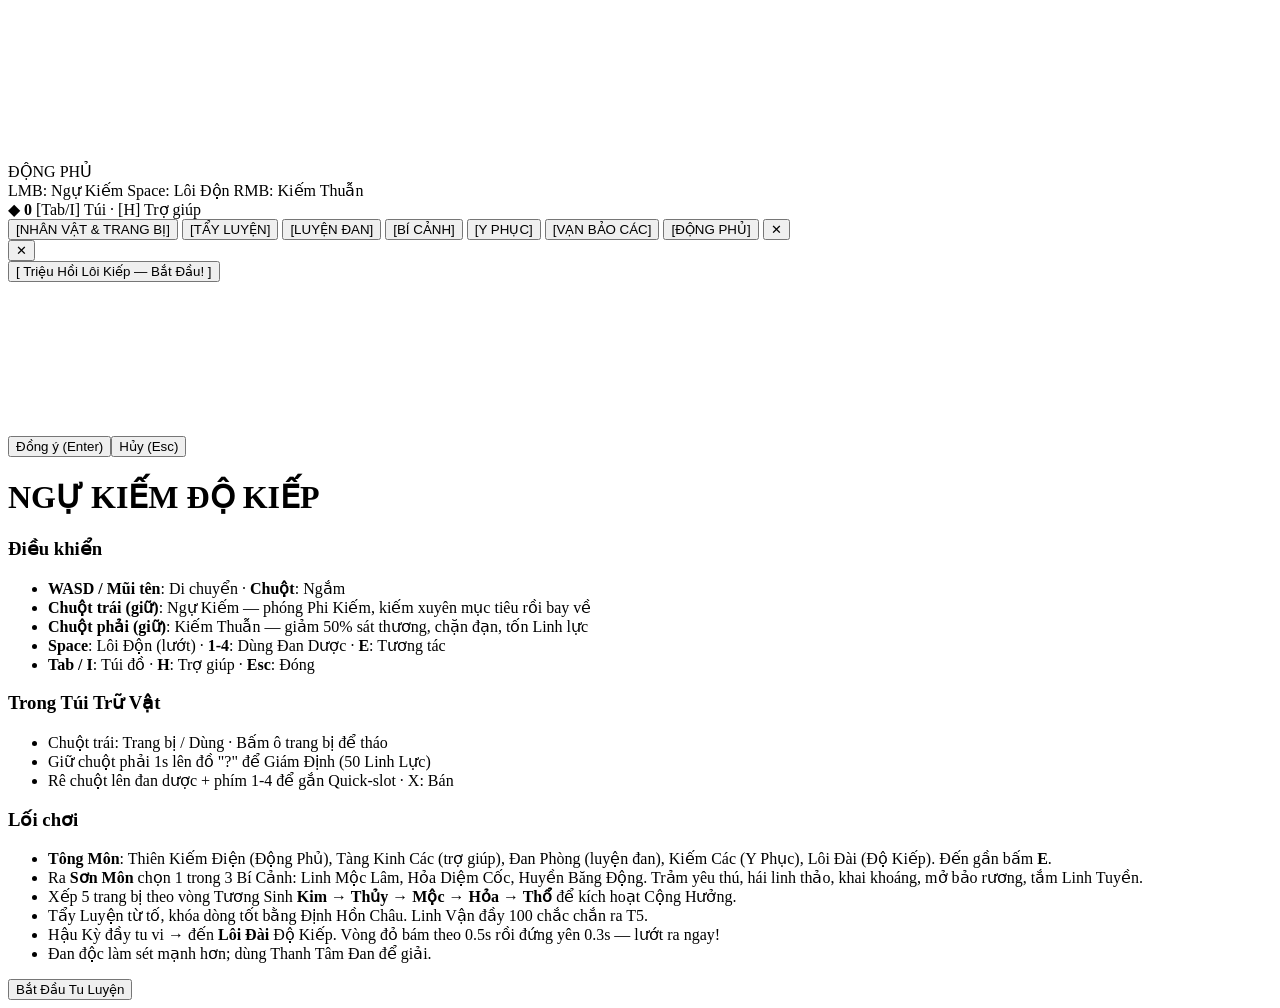
==== src/tutien/index.html @ 277978dc "Create index.html" ====
<!DOCTYPE html>
<html lang="vi">
<head>
  <meta charset="UTF-8">
  <meta name="viewport" content="width=device-width, initial-scale=1.0">
  <title>Ngự Kiếm Độ Kiếp — Tu Tiên 2D Top-down</title>
  <link rel="stylesheet" href="css/style.css">
</head>
<body>
  <canvas id="game"></canvas>
  <div id="hurt"></div>

  <!-- HUD trên -->
  <div id="hud-top">
    <div id="scene-name">ĐỘNG PHỦ</div>
    <div id="hud-bicanh" class="hidden"><span id="kills"></span></div>
    <div id="hud-trib" class="hidden">
      <div class="row"><span id="trib-wave"></span><span id="trib-timer"></span></div>
      <div id="trib-prog" class="tbar"><i class="fill"></i></div>
      <div class="row dim"><span id="trib-shield"></span><span id="trib-red"></span></div>
    </div>
    <div id="bossbar" class="bar boss hidden"><div class="fill"></div><span class="txt"></span></div>
  </div>
  <div id="toasts"></div>
  <div id="banner"></div>

  <!-- HUD dưới -->
  <div id="hud-bottom">
    <div class="bars">
      <div id="hp" class="bar hp"><div class="fill"></div><span class="txt"></span></div>
      <div id="mp" class="bar mp"><div class="fill"></div><span class="txt"></span></div>
      <div id="dd" class="bar dd"><div class="fill"></div><span class="txt"></span></div>
    </div>
    <div class="skills">
      <span id="sk-sword" class="sk">LMB: Ngự Kiếm</span>
      <span id="sk-dash" class="sk">Space: Lôi Độn</span>
      <span id="sk-shield" class="sk">RMB: Kiếm Thuẫn</span>
      <div id="quick"></div>
      <span class="sk lt">◆ <b id="linhthach">0</b></span>
      <span class="sk dim">[Tab/I] Túi · [H] Trợ giúp</span>
    </div>
    <div id="tv" class="bar tv"><div class="fill"></div><span class="txt"></span></div>
  </div>

  <!-- Menu chính -->
  <div id="menu" class="modal hidden">
    <div class="panel">
      <div class="tabs">
        <button class="tab" data-tab="inventory">[NHÂN VẬT &amp; TRANG BỊ]</button>
        <button class="tab" data-tab="reroll">[TẨY LUYỆN]</button>
        <button class="tab" data-tab="alchemy">[LUYỆN ĐAN]</button>
        <button class="tab" data-tab="bicanh">[BÍ CẢNH]</button>
        <button class="tab" data-tab="skins">[Y PHỤC]</button>
        <button class="tab" data-tab="shop">[VẠN BẢO CÁC]</button>
        <button class="tab" data-tab="dongphu">[ĐỘNG PHỦ]</button>
        <button id="menu-close" class="x">✕</button>
      </div>
      <div id="menu-body"></div>
    </div>
  </div>

  <!-- Chuẩn bị Độ Kiếp -->
  <div id="prep" class="modal hidden">
    <div class="panel prep">
      <div class="tabs"><span id="prep-title" class="title"></span><button id="prep-close" class="x">✕</button></div>
      <div id="prep-body"></div>
      <button id="prep-start" class="bigbtn trib">[ Triệu Hồi Lôi Kiếp — Bắt Đầu! ]</button>
    </div>
  </div>

  <!-- Hộp thoại NPC -->
  <div id="dialog" class="hidden">
    <canvas id="dlg-portrait" width="140" height="150"></canvas>
    <div class="dlg-main">
      <div class="dlg-name"><span id="dlg-title"></span> <b id="dlg-name"></b></div>
      <div id="dlg-text"></div>
      <div id="dlg-btns"></div>
    </div>
  </div>

  <!-- Xác nhận -->
  <div id="confirm" class="modal hidden">
    <div class="panel small">
      <div id="confirm-msg"></div>
      <div class="cbtns"><button id="confirm-yes" class="bigbtn">Đồng ý (Enter)</button><button id="confirm-no" class="bigbtn">Hủy (Esc)</button></div>
    </div>
  </div>

  <!-- Trợ giúp -->
  <div id="help" class="modal">
    <div class="panel small help">
      <h1>NGỰ KIẾM ĐỘ KIẾP</h1>
      <div id="help-body">
        <h3>Điều khiển</h3>
        <ul>
          <li><b>WASD / Mũi tên</b>: Di chuyển · <b>Chuột</b>: Ngắm</li>
          <li><b>Chuột trái (giữ)</b>: Ngự Kiếm — phóng Phi Kiếm, kiếm xuyên mục tiêu rồi bay về</li>
          <li><b>Chuột phải (giữ)</b>: Kiếm Thuẫn — giảm 50% sát thương, chặn đạn, tốn Linh lực</li>
          <li><b>Space</b>: Lôi Độn (lướt) · <b>1-4</b>: Dùng Đan Dược · <b>E</b>: Tương tác</li>
          <li><b>Tab / I</b>: Túi đồ · <b>H</b>: Trợ giúp · <b>Esc</b>: Đóng</li>
        </ul>
        <h3>Trong Túi Trữ Vật</h3>
        <ul>
          <li>Chuột trái: Trang bị / Dùng · Bấm ô trang bị để tháo</li>
          <li>Giữ chuột phải 1s lên đồ "?" để Giám Định (50 Linh Lực)</li>
          <li>Rê chuột lên đan dược + phím 1-4 để gắn Quick-slot · X: Bán</li>
        </ul>
        <h3>Lối chơi</h3>
        <ul>
          <li><b>Tông Môn</b>: Thiên Kiếm Điện (Động Phủ), Tàng Kinh Các (trợ giúp), Đan Phòng (luyện đan), Kiếm Các (Y Phục), Lôi Đài (Độ Kiếp). Đến gần bấm <b>E</b>.</li>
          <li>Ra <b>Sơn Môn</b> chọn 1 trong 3 Bí Cảnh: Linh Mộc Lâm, Hỏa Diệm Cốc, Huyền Băng Động. Trảm yêu thú, hái linh thảo, khai khoáng, mở bảo rương, tắm Linh Tuyền.</li>
          <li>Xếp 5 trang bị theo vòng Tương Sinh <b>Kim → Thủy → Mộc → Hỏa → Thổ</b> để kích hoạt Cộng Hưởng.</li>
          <li>Tẩy Luyện từ tố, khóa dòng tốt bằng Định Hồn Châu. Linh Vận đầy 100 chắc chắn ra T5.</li>
          <li>Hậu Kỳ đầy tu vi → đến <b>Lôi Đài</b> Độ Kiếp. Vòng đỏ bám theo 0.5s rồi đứng yên 0.3s — lướt ra ngay!</li>
          <li>Đan độc làm sét mạnh hơn; dùng Thanh Tâm Đan để giải.</li>
        </ul>
      </div>
      <button id="help-close" class="bigbtn">Bắt Đầu Tu Luyện</button>
    </div>
  </div>

  <script src="js/util.js"></script>
  <script src="js/data.js"></script>
  <script src="js/items.js"></script>
  <script src="js/state.js"></script>
  <script src="js/art.js"></script>
  <script src="js/character.js"></script>
  <script src="js/environment.js"></script>
  <script src="js/monsters.js"></script>
  <script src="js/game.js"></script>
  <script src="js/ui.js"></script>
  <script>
    (function () {
      const game = new TT.Game(document.getElementById('game'));
      TT.UI.init(game);
      window.addEventListener('beforeunload', () => TT.Save.save(game.state));
    })();
  </script>
</body>
</html>
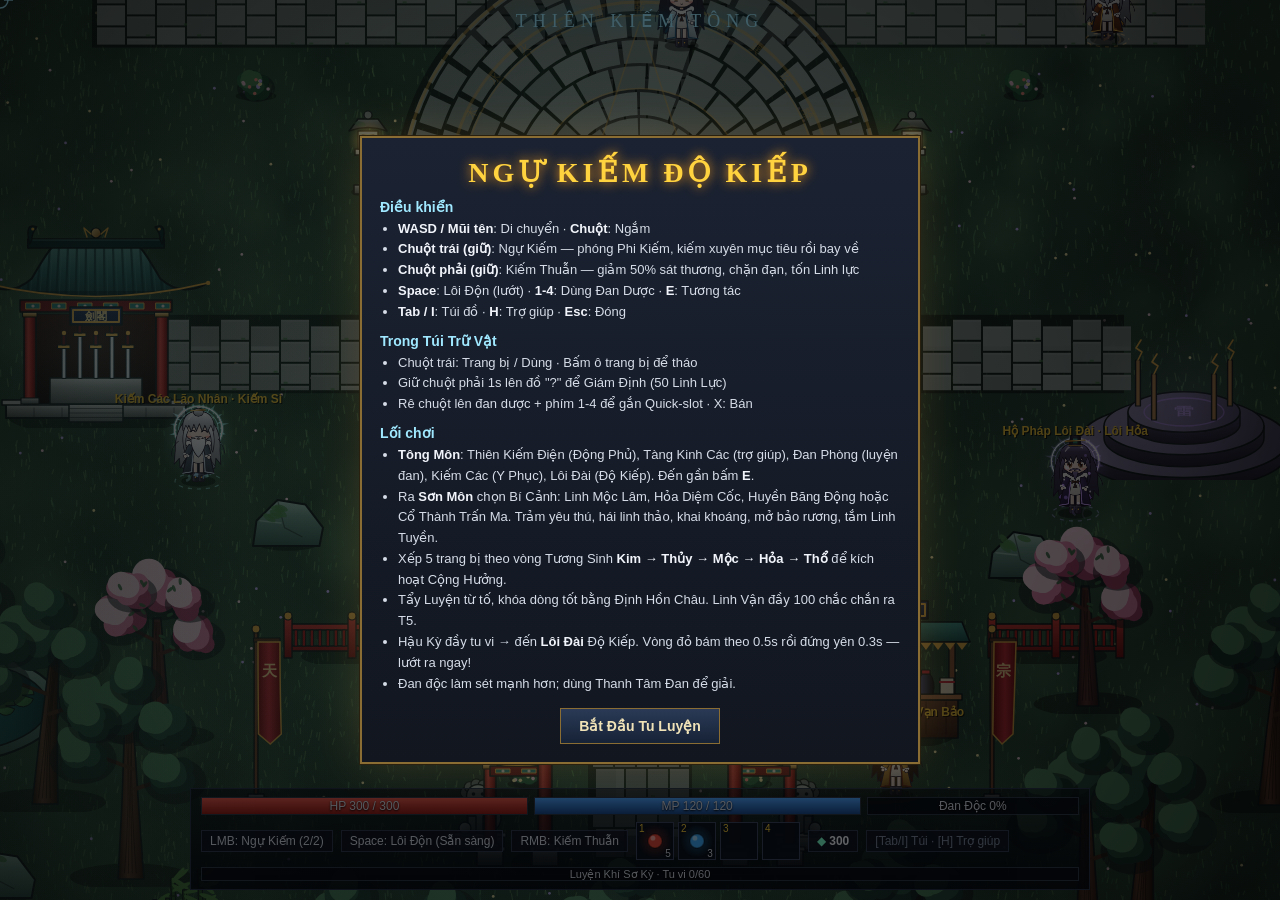
==== commit ecd923df: "a" ====
--- a/src/tutien/index.html
+++ b/src/tutien/index.html
@@ -108,7 +108,7 @@
         <h3>Lối chơi</h3>
         <ul>
           <li><b>Tông Môn</b>: Thiên Kiếm Điện (Động Phủ), Tàng Kinh Các (trợ giúp), Đan Phòng (luyện đan), Kiếm Các (Y Phục), Lôi Đài (Độ Kiếp). Đến gần bấm <b>E</b>.</li>
-          <li>Ra <b>Sơn Môn</b> chọn 1 trong 3 Bí Cảnh: Linh Mộc Lâm, Hỏa Diệm Cốc, Huyền Băng Động. Trảm yêu thú, hái linh thảo, khai khoáng, mở bảo rương, tắm Linh Tuyền.</li>
+          <li>Ra <b>Sơn Môn</b> chọn Bí Cảnh: Linh Mộc Lâm, Hỏa Diệm Cốc, Huyền Băng Động hoặc Cổ Thành Trấn Ma. Trảm yêu thú, hái linh thảo, khai khoáng, mở bảo rương, tắm Linh Tuyền.</li>
           <li>Xếp 5 trang bị theo vòng Tương Sinh <b>Kim → Thủy → Mộc → Hỏa → Thổ</b> để kích hoạt Cộng Hưởng.</li>
           <li>Tẩy Luyện từ tố, khóa dòng tốt bằng Định Hồn Châu. Linh Vận đầy 100 chắc chắn ra T5.</li>
           <li>Hậu Kỳ đầy tu vi → đến <b>Lôi Đài</b> Độ Kiếp. Vòng đỏ bám theo 0.5s rồi đứng yên 0.3s — lướt ra ngay!</li>
--- a/src/tutien/css/style.css
+++ b/src/tutien/css/style.css
@@ -0,0 +1,213 @@
+* { box-sizing: border-box; margin: 0; padding: 0; }
+html, body { width: 100%; height: 100%; overflow: hidden; background: #000; color: #d6dde8;
+  font-family: "Segoe UI", "Noto Sans", Tahoma, sans-serif; font-size: 14px; user-select: none; }
+canvas#game { display: block; cursor: none; }
+.hidden { display: none !important; }
+.dim { color: #7d8aa0; }
+.bad { color: #ff6b5e !important; }
+.good { color: #5be38a; }
+.gold { color: #ffd23f; }
+.lt { color: #7affd0; }
+b { color: #f1f4fa; }
+
+/* ---------- Thanh chỉ số ---------- */
+.bar { position: relative; height: 18px; background: rgba(8, 12, 20, 0.85); border: 1px solid #2c3648; overflow: hidden; }
+.bar .fill { position: absolute; inset: 0 auto 0 0; width: 0; transition: width 0.12s; }
+.bar .txt { position: relative; z-index: 1; display: block; text-align: center; font-size: 12px; line-height: 16px; text-shadow: 0 1px 2px #000; }
+.bar.hp .fill { background: linear-gradient(#e2574c, #8e1e1a); }
+.bar.mp .fill { background: linear-gradient(#4aa3ff, #1c4b8f); }
+.bar.dd .fill { background: linear-gradient(#a55bdc, #4b1f6e); }
+.bar.tv .fill { background: linear-gradient(#ffe07a, #a7761c); }
+.bar.boss .fill { background: linear-gradient(#ff3b3b, #6e0b0b); }
+
+#hud-top { position: fixed; top: 10px; left: 50%; transform: translateX(-50%); width: min(760px, 92vw); text-align: center; pointer-events: none; }
+#scene-name { font-family: serif; letter-spacing: 6px; color: #9fe8ff; text-shadow: 0 0 12px #1ea0c8; font-size: 18px; }
+#hud-bicanh { margin-top: 4px; color: #e0c27a; }
+#hud-trib { margin-top: 6px; background: rgba(10, 6, 24, 0.75); border: 1px solid #5a3e9a; padding: 6px 10px; }
+#hud-trib .row { display: flex; justify-content: space-between; font-size: 13px; }
+#trib-wave { color: #ff6b5e; font-weight: bold; }
+.tbar { height: 10px; margin: 4px 0; background: #120b24; border: 1px solid #3c2b6e; position: relative; }
+.tbar .fill { position: absolute; inset: 0 auto 0 0; background: linear-gradient(90deg, #6a3cff, #d8c0ff); display: block; }
+#bossbar { margin-top: 8px; height: 20px; border-color: #6e1b1b; }
+
+#hud-bottom { position: fixed; bottom: 10px; left: 50%; transform: translateX(-50%); width: min(900px, 96vw);
+  background: linear-gradient(rgba(6, 10, 18, 0.55), rgba(6, 10, 18, 0.88)); border: 1px solid #263248; padding: 8px 10px; }
+#hud-bottom .bars { display: grid; grid-template-columns: 2fr 2fr 1.3fr; gap: 6px; }
+#hud-bottom .skills { display: flex; align-items: center; gap: 8px; margin: 7px 0; flex-wrap: wrap; font-size: 12px; }
+#hud-bottom .tv { height: 14px; }
+#hud-bottom .tv .txt { font-size: 11px; line-height: 12px; }
+.sk { padding: 3px 8px; border: 1px solid #2f3b52; background: rgba(15, 22, 36, 0.8); white-space: nowrap; }
+.sk.cd { color: #7d8aa0; }
+.sk.on { border-color: #9fe8ff; color: #9fe8ff; box-shadow: 0 0 8px #1ea0c8; }
+#quick { display: flex; gap: 4px; }
+.qslot { position: relative; width: 38px; height: 38px; border: 1px solid #3a4862; background: rgba(12, 18, 30, 0.9); cursor: pointer; }
+.qslot img { width: 34px; height: 34px; margin: 1px; }
+.qslot .key { position: absolute; left: 2px; top: 0; font-size: 10px; color: #ffd23f; z-index: 1; }
+.qslot .cnt { position: absolute; right: 2px; bottom: 0; font-size: 10px; text-shadow: 0 0 2px #000; }
+.qslot.empty img { opacity: 0.3; }
+
+#toasts { position: fixed; top: 110px; right: 16px; display: flex; flex-direction: column; gap: 4px; align-items: flex-end; pointer-events: none; }
+.toast { background: rgba(8, 14, 24, 0.9); border-left: 3px solid #4fe0c8; padding: 5px 10px; font-size: 13px; transition: opacity 0.6s; }
+.toast.fade { opacity: 0; }
+#banner { position: fixed; top: 32%; left: 0; right: 0; text-align: center; font-family: serif; font-size: 34px; color: #ffe27a;
+  text-shadow: 0 0 18px #ff9f1c, 0 0 4px #000; opacity: 0; pointer-events: none; letter-spacing: 2px; }
+#banner.show { animation: banner 3s ease-out; }
+@keyframes banner { 0% { opacity: 0; transform: scale(1.3); } 12% { opacity: 1; transform: scale(1); } 75% { opacity: 1; } 100% { opacity: 0; } }
+#hurt { position: fixed; inset: 0; pointer-events: none; box-shadow: inset 0 0 120px rgba(255, 0, 0, 0.6); opacity: 0; }
+#hurt.on { animation: hurt 0.4s; }
+@keyframes hurt { 0% { opacity: 1; } 100% { opacity: 0; } }
+
+/* ---------- Modal ---------- */
+.modal { position: fixed; inset: 0; background: rgba(0, 0, 0, 0.6); display: flex; align-items: center; justify-content: center; z-index: 10; }
+#prep { z-index: 20; } #confirm { z-index: 40; } #help { z-index: 30; }
+.panel { width: min(1080px, 96vw); max-height: 94vh; overflow: auto; background: linear-gradient(#1b2232, #11161f);
+  border: 2px solid #8a6d32; box-shadow: 0 0 0 1px #2a2010, 0 0 40px rgba(255, 190, 80, 0.15); cursor: default; }
+.panel.small { width: min(560px, 92vw); padding: 18px; text-align: center; }
+.tabs { display: flex; align-items: center; gap: 6px; border-bottom: 2px solid #8a6d32; padding: 6px 8px; background: #0a0f18; }
+.tab { background: none; border: 1px solid transparent; color: #a8b4c8; padding: 6px 12px; font-size: 14px; cursor: pointer; font-weight: bold; }
+.tab.active { color: #ffd23f; border-color: #8a6d32; background: #161d2a; }
+.tabs .title { color: #ffd23f; font-weight: bold; letter-spacing: 1px; flex: 1; text-align: center; }
+.x { margin-left: auto; background: none; border: 1px solid #5a4a2a; color: #ffd23f; width: 30px; height: 28px; cursor: pointer; }
+button { font-family: inherit; }
+.bigbtn { background: linear-gradient(#2a3a56, #162236); color: #f1e3b8; border: 1px solid #8a6d32; padding: 9px 18px; font-size: 14px; cursor: pointer; font-weight: bold; }
+.bigbtn:hover:not(:disabled) { background: linear-gradient(#3a5076, #1e2f4a); box-shadow: 0 0 12px rgba(255, 200, 90, 0.3); }
+.bigbtn:disabled { opacity: 0.4; cursor: not-allowed; }
+.bigbtn.danger { border-color: #8a3232; color: #ffb3a8; }
+.bigbtn.trib { display: block; margin: 12px auto 16px; background: linear-gradient(#4a2a7a, #22123e); border-color: #b48cff; font-size: 16px; }
+.cbtns { display: flex; justify-content: center; gap: 12px; margin-top: 16px; }
+#confirm-msg { line-height: 1.6; }
+.help h1 { font-family: serif; color: #ffd23f; letter-spacing: 4px; margin-bottom: 10px; text-shadow: 0 0 12px #ff9f1c; }
+.help h3, .help-inline h3 { color: #9fe8ff; margin: 10px 0 4px; font-size: 14px; text-align: left; }
+.help ul, .help-inline ul { text-align: left; padding-left: 18px; line-height: 1.6; font-size: 13px; }
+.help .bigbtn { margin-top: 14px; }
+
+/* ---------- Kho đồ ---------- */
+.inv { display: grid; grid-template-columns: 330px 1fr; }
+.inv-left { padding: 12px; border-right: 1px solid #2a3448; }
+.inv-right { padding: 12px; display: flex; flex-direction: column; gap: 8px; }
+.penta { position: relative; width: 300px; height: 300px; margin: 0 auto; }
+.penta svg { position: absolute; inset: 0; }
+.penta line { stroke: #46526a; stroke-width: 2; stroke-dasharray: 5 4; }
+.penta line.on { stroke: #ffd23f; stroke-width: 3; stroke-dasharray: none; filter: drop-shadow(0 0 4px #ffb300); }
+.eslot { position: absolute; width: 68px; height: 68px; border: 2px solid #3a4558; background: rgba(14, 20, 32, 0.95); cursor: pointer; }
+.eslot img { width: 64px; height: 64px; }
+.eslot .ph { display: block; text-align: center; line-height: 64px; color: #3a4558; font-size: 26px; }
+.eslot .elab { position: absolute; top: 70px; left: -20px; width: 108px; text-align: center; font-size: 11px; line-height: 1.25; }
+.eslot.reso { box-shadow: 0 0 14px rgba(255, 210, 63, 0.7); }
+.reso-count { text-align: center; color: #ffd23f; margin-top: 18px; font-weight: bold; }
+.hint { text-align: center; font-size: 11px; margin: 2px 0 8px; }
+.statbox { border: 1px solid #2a3448; padding: 8px; line-height: 1.7; font-size: 13px; background: rgba(5, 8, 14, 0.6); }
+.ddbar { display: inline-block; width: 90px; height: 8px; border: 1px solid #4b1f6e; vertical-align: middle; }
+.ddbar i { display: block; height: 100%; background: #a55bdc; }
+.bag-head { font-size: 13px; display: flex; gap: 8px; align-items: center; }
+.bag-head .lt { margin-left: auto; }
+.filters { font-size: 13px; }
+.flt { background: #121a28; border: 1px solid #2f3b52; color: #a8b4c8; padding: 3px 10px; margin-left: 4px; cursor: pointer; }
+.flt.active { color: #ffd23f; border-color: #8a6d32; }
+.grid { display: grid; grid-template-columns: repeat(auto-fill, 58px); gap: 5px; max-height: 330px; overflow-y: auto; padding: 2px; }
+.cell { position: relative; width: 58px; height: 58px; border: 1px solid #2f3b52; background: rgba(14, 20, 32, 0.95); cursor: pointer; }
+.cell:hover { box-shadow: 0 0 10px rgba(160, 230, 255, 0.5); }
+.cell.empty { cursor: default; background: rgba(10, 14, 22, 0.6); }
+.cell img { width: 48px; height: 48px; margin: 4px; }
+.cell .cnt { position: absolute; right: 3px; bottom: 1px; font-size: 11px; text-shadow: 0 0 3px #000; }
+.cell .qk { position: absolute; left: 3px; top: 1px; font-size: 10px; color: #ffd23f; }
+.cell .idprog { position: absolute; left: 0; bottom: 0; height: 4px; width: 0; background: #9fe8ff; box-shadow: 0 0 6px #9fe8ff; }
+.tooltip { border-top: 1px solid #2a3448; padding-top: 8px; line-height: 1.6; min-height: 140px; font-size: 13px; }
+.tt-name { font-size: 15px; font-weight: bold; }
+.tt-empty { color: #7d8aa0; }
+.aff.uniq { font-weight: bold; text-shadow: 0 0 6px currentColor; }
+.unid { color: #9fe8ff; font-style: italic; }
+.reso { color: #ffd23f; }
+
+/* ---------- Tẩy luyện ---------- */
+.rr { display: grid; grid-template-columns: 320px 1fr; min-height: 470px; }
+.rr-left { padding: 12px; border-right: 1px solid #2a3448; }
+.rr-right { padding: 14px; display: flex; flex-direction: column; gap: 8px; }
+.rr-sel { text-align: center; border: 1px solid #2a3448; padding: 10px; }
+.rr-sel img.big { width: 96px; height: 96px; border: 2px solid; background: #0a1018; }
+.rr-name { font-weight: bold; font-size: 15px; margin-top: 4px; }
+.pity { margin: 12px 0; font-size: 13px; }
+.pbar { position: relative; height: 16px; border: 1px solid #8a6d32; background: #120e06; margin: 4px 0; }
+.pbar i { display: block; height: 100%; background: linear-gradient(90deg, #a7761c, #ffd23f); }
+.pbar span { position: absolute; inset: 0; text-align: center; font-size: 11px; line-height: 14px; text-shadow: 0 0 2px #000; }
+.pbar.wide { height: 20px; margin: 10px 0; } .pbar.wide span { line-height: 18px; font-size: 12px; }
+.rc-list { max-height: 210px; overflow-y: auto; border-top: 1px solid #2a3448; padding-top: 6px; }
+.rc { display: flex; align-items: center; gap: 6px; padding: 2px 4px; cursor: pointer; font-size: 13px; }
+.rc img { width: 26px; height: 26px; }
+.rc.sel { background: #1a2436; outline: 1px solid #8a6d32; }
+.rr-head { color: #ffd23f; font-weight: bold; }
+.arow { display: flex; align-items: center; gap: 8px; padding: 9px 8px; border-bottom: 1px solid #222c3c; position: relative; overflow: hidden; }
+.arow.locked { background: rgba(255, 210, 63, 0.06); }
+.anum { color: #7d8aa0; width: 18px; }
+.arow .lock { margin-left: auto; background: #121a28; border: 1px solid #2f3b52; color: #a8b4c8; padding: 4px 10px; cursor: pointer; min-width: 84px; }
+.arow .lock.on { color: #ffd23f; border-color: #8a6d32; }
+.arow.t5flash::after { content: ''; position: absolute; top: 0; bottom: 0; width: 40%; left: -40%;
+  background: linear-gradient(90deg, transparent, rgba(255, 220, 90, 0.7), transparent); animation: sweep 1.1s ease-out 2; }
+@keyframes sweep { to { left: 110%; } }
+.warn { color: #e6a23c; font-size: 13px; margin-top: 4px; }
+.costs { line-height: 1.8; border: 1px solid #2a3448; padding: 8px; background: rgba(5, 8, 14, 0.6); }
+#do-reroll { align-self: center; margin-top: 6px; padding: 12px 40px; }
+
+/* ---------- Luyện đan ---------- */
+.alc { padding: 12px; }
+.alc-head { color: #ffd23f; margin-bottom: 8px; display: flex; } .alc-head .lt { margin-left: auto; }
+.recipe { display: flex; align-items: center; gap: 10px; padding: 6px; border-bottom: 1px solid #222c3c; }
+.recipe img { width: 40px; height: 40px; }
+.rinfo { flex: 1; font-size: 13px; line-height: 1.5; }
+.rcost span { margin-right: 4px; }
+.craft { background: #2a3a56; border: 1px solid #8a6d32; color: #f1e3b8; padding: 6px 16px; cursor: pointer; }
+.craft:disabled { opacity: 0.35; cursor: not-allowed; }
+
+/* ---------- Động phủ ---------- */
+.dp { padding: 16px 22px; line-height: 1.7; }
+.dp-realm { font-family: serif; font-size: 26px; color: #ffd23f; text-shadow: 0 0 10px #ff9f1c; }
+.dp-btns { display: flex; gap: 10px; flex-wrap: wrap; margin: 12px 0; }
+.help-inline { border-top: 1px solid #2a3448; margin-top: 10px; }
+.empty-note { padding: 40px; text-align: center; color: #7d8aa0; }
+
+/* ---------- Chuẩn bị Độ Kiếp ---------- */
+.panel.prep { width: min(960px, 96vw); border-color: #7a5ac8; }
+#prep-body { display: grid; grid-template-columns: 1fr 1fr; }
+.prep-left { padding: 14px; border-right: 1px solid #2a3448; line-height: 1.9; }
+.prep-right { padding: 14px; }
+.ph { color: #b48cff; font-weight: bold; margin-bottom: 6px; }
+.surv { margin-top: 10px; font-size: 16px; }
+.fslots { display: grid; grid-template-columns: 1fr 1fr; gap: 10px; margin: 8px 0; }
+.fslot { border: 1px dashed #5a4a8a; padding: 10px; text-align: center; cursor: pointer; font-size: 12px; min-height: 120px; background: rgba(20, 12, 40, 0.5); }
+.fslot:hover { border-color: #b48cff; }
+.fslot:last-child { grid-column: 1 / span 2; }
+.fslot img { width: 40px; height: 40px; }
+.ftitle { color: #d8c0ff; font-weight: bold; margin-bottom: 4px; }
+
+/* ---------- Chọn Bí Cảnh & Y Phục ---------- */
+.bsel { padding: 12px; }
+.biomes { display: grid; grid-template-columns: repeat(auto-fit, minmax(240px, 1fr)); gap: 12px; }
+.biome { border: 2px solid; padding: 8px; background: rgba(5, 8, 14, 0.6); display: flex; flex-direction: column; gap: 5px; font-size: 13px; line-height: 1.5; }
+.biome canvas { width: 100%; height: auto; border: 1px solid #2a3448; }
+.bname { font-weight: bold; font-size: 15px; font-family: serif; letter-spacing: 1px; }
+.bmeta { color: #e0c27a; }
+.biome .bigbtn { margin-top: auto; }
+.skins { display: grid; grid-template-columns: repeat(5, 1fr); gap: 10px; }
+.skin { border: 1px solid #2f3b52; padding: 8px; display: flex; flex-direction: column; gap: 5px; font-size: 12px; line-height: 1.45; background: rgba(5, 8, 14, 0.6); }
+.skin.on { border-color: #ffd23f; box-shadow: 0 0 12px rgba(255, 210, 63, 0.35); }
+.skin canvas { width: 100%; height: auto; }
+.skin .bigbtn { margin-top: auto; padding: 6px 8px; font-size: 12px; }
+.skins + .alc-head { margin-top: 14px; gap: 10px; align-items: baseline; }
+.skins + .alc-head .dim { font-size: 12px; }
+
+/* ---------- Hộp thoại NPC ---------- */
+#dialog { position: fixed; left: 50%; bottom: 120px; transform: translateX(-50%); width: min(820px, 94vw); z-index: 15;
+  display: flex; gap: 14px; padding: 12px 16px; background: linear-gradient(rgba(20,28,42,0.96), rgba(10,14,22,0.96));
+  border: 2px solid #8a6d32; box-shadow: 0 0 30px rgba(0,0,0,0.6); cursor: default; }
+#dlg-portrait { flex: none; border: 1px solid #3a4862; background: radial-gradient(#2a3a4a, #10161e); }
+.dlg-main { flex: 1; display: flex; flex-direction: column; gap: 8px; }
+.dlg-name { font-family: serif; font-size: 17px; letter-spacing: 1px; }
+.dlg-name span { color: #9fe8ff; font-size: 14px; }
+.dlg-name b { color: #ffd23f; }
+#dlg-text { line-height: 1.6; font-size: 15px; min-height: 52px; }
+#dlg-btns { display: flex; gap: 8px; flex-wrap: wrap; margin-top: auto; }
+#dlg-btns .bigbtn { padding: 6px 14px; }
+
+/* ---------- Cửa hàng ---------- */
+.shop-row .rinfo b { font-size: 14px; }
+.shop-row .craft { margin-left: 4px; }
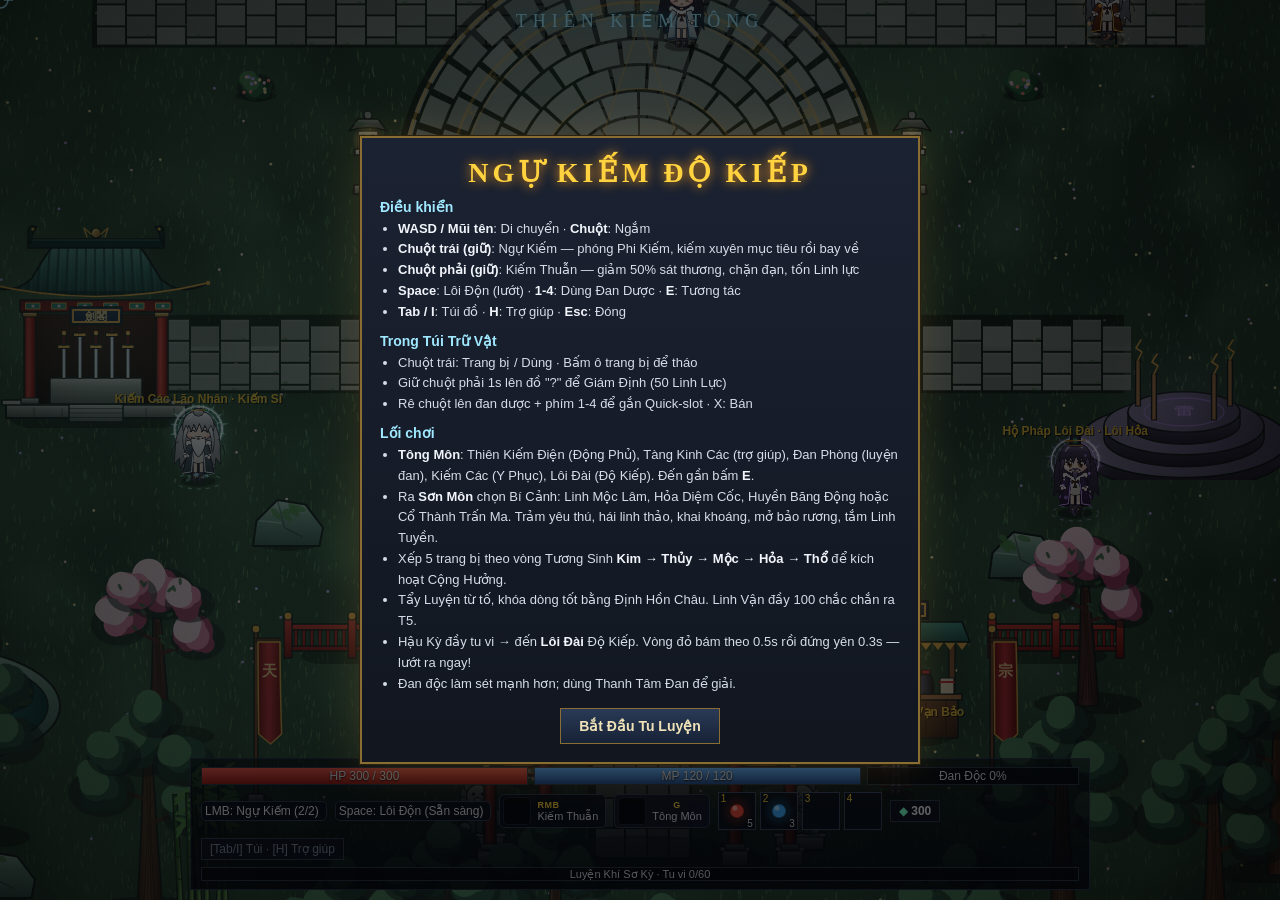
==== commit 44dd6922: "commit" ====
--- a/src/tutien/index.html
+++ b/src/tutien/index.html
@@ -32,9 +32,22 @@
       <div id="dd" class="bar dd"><div class="fill"></div><span class="txt"></span></div>
     </div>
     <div class="skills">
-      <span id="sk-sword" class="sk">LMB: Ngự Kiếm</span>
-      <span id="sk-dash" class="sk">Space: Lôi Độn</span>
-      <span id="sk-shield" class="sk">RMB: Kiếm Thuẫn</span>
+      <div id="sk-sword" class="sk-slot" title="[LMB] Ngự Kiếm — Phóng Phi Kiếm">
+        <canvas id="icon-sword" width="32" height="32"></canvas>
+        <div class="sk-info"><span class="sk-key">LMB</span><span class="sk-name">Ngự Kiếm</span></div>
+      </div>
+      <div id="sk-dash" class="sk-slot" title="[Space] Lôi Độn — Lướt nhanh né đòn">
+        <canvas id="icon-dash" width="32" height="32"></canvas>
+        <div class="sk-info"><span class="sk-key">Space</span><span class="sk-name">Lôi Độn</span></div>
+      </div>
+      <div id="sk-shield" class="sk-slot" title="[RMB] Kiếm Thuẫn — Chắn đạn & Giảm sát thương">
+        <canvas id="icon-shield" width="32" height="32"></canvas>
+        <div class="sk-info"><span class="sk-key">RMB</span><span class="sk-name">Kiếm Thuẫn</span></div>
+      </div>
+      <button id="sk-sects" class="sk-slot sk-sects-btn" type="button" title="[G] Tông Môn & Gia Tộc">
+        <canvas id="icon-sects" width="32" height="32"></canvas>
+        <div class="sk-info"><span class="sk-key">G</span><span class="sk-name">Tông Môn</span></div>
+      </button>
       <div id="quick"></div>
       <span class="sk lt">◆ <b id="linhthach">0</b></span>
       <span class="sk dim">[Tab/I] Túi · [H] Trợ giúp</span>
@@ -42,11 +55,25 @@
     <div id="tv" class="bar tv"><div class="fill"></div><span class="txt"></span></div>
   </div>
 
+  <!-- Tông Môn & Gia Tộc -->
+  <div id="sects-modal" class="modal hidden">
+    <div class="panel sects-panel">
+      <div class="tabs">
+        <button class="tab active" data-sect-tab="sect">[TÔNG MÔN]</button>
+        <button class="tab" data-sect-tab="clan">[GIA TỘC · HUYẾT MẠCH]</button>
+        <span class="title">TÔNG MÔN &amp; THẾ GIA</span>
+        <button id="sects-close" class="x">✕</button>
+      </div>
+      <div id="sects-body"></div>
+    </div>
+  </div>
+
   <!-- Menu chính -->
   <div id="menu" class="modal hidden">
     <div class="panel">
       <div class="tabs">
         <button class="tab" data-tab="inventory">[NHÂN VẬT &amp; TRANG BỊ]</button>
+        <button class="tab" data-tab="weapons">[VŨ KHÍ]</button>
         <button class="tab" data-tab="reroll">[TẨY LUYỆN]</button>
         <button class="tab" data-tab="alchemy">[LUYỆN ĐAN]</button>
         <button class="tab" data-tab="bicanh">[BÍ CẢNH]</button>
--- a/src/tutien/css/style.css
+++ b/src/tutien/css/style.css
@@ -39,6 +39,16 @@
 .sk { padding: 3px 8px; border: 1px solid #2f3b52; background: rgba(15, 22, 36, 0.8); white-space: nowrap; }
 .sk.cd { color: #7d8aa0; }
 .sk.on { border-color: #9fe8ff; color: #9fe8ff; box-shadow: 0 0 8px #1ea0c8; }
+.sk-slot { display: inline-flex; align-items: center; gap: 6px; padding: 2px 7px 2px 3px; border: 1px solid #2f3b52; background: rgba(12, 18, 30, 0.9); color: #e1e5ed; border-radius: 5px; cursor: pointer; user-select: none; transition: border-color 0.2s, box-shadow 0.2s; }
+.sk-slot:hover, .sk-slot.on { border-color: #9fe8ff; box-shadow: 0 0 10px rgba(56, 189, 248, 0.45); }
+.sk-slot.cd { opacity: 0.6; }
+.sk-slot canvas { width: 28px; height: 28px; border-radius: 4px; background: #080b12; border: 1px solid #1a2336; vertical-align: middle; }
+.sk-slot .sk-info { display: flex; flex-direction: column; line-height: 1.15; }
+.sk-slot .sk-key { font-size: 9px; color: #ffd23f; font-weight: bold; letter-spacing: 0.5px; }
+.sk-slot .sk-name { font-size: 11px; font-weight: 500; }
+.sk-sects-btn { background: rgba(20, 26, 42, 0.95); }
+.sect-badge-cv, .clan-badge-cv { border-radius: 6px; background: rgba(10, 15, 25, 0.7); border: 1px solid rgba(255, 255, 255, 0.12); vertical-align: middle; }
+.sect-title-box, .clan-title-box { display: flex; align-items: center; gap: 10px; margin-bottom: 6px; }
 #quick { display: flex; gap: 4px; }
 .qslot { position: relative; width: 38px; height: 38px; border: 1px solid #3a4862; background: rgba(12, 18, 30, 0.9); cursor: pointer; }
 .qslot img { width: 34px; height: 34px; margin: 1px; }
@@ -101,6 +111,24 @@
 .ddbar i { display: block; height: 100%; background: #a55bdc; }
 .bag-head { font-size: 13px; display: flex; gap: 8px; align-items: center; }
 .bag-head .lt { margin-left: auto; }
+.demo-btn {
+  background: linear-gradient(135deg, #a73a12, #f39c12);
+  color: #fff;
+  border: 1px solid #ffd23f;
+  border-radius: 4px;
+  padding: 3px 10px;
+  font-size: 11px;
+  font-weight: bold;
+  cursor: pointer;
+  box-shadow: 0 0 6px rgba(243, 156, 18, 0.4);
+  transition: all 0.15s ease;
+  white-space: nowrap;
+}
+.demo-btn:hover {
+  background: linear-gradient(135deg, #c04516, #f1c40f);
+  box-shadow: 0 0 10px rgba(243, 156, 18, 0.7);
+  transform: translateY(-1px);
+}
 .filters { font-size: 13px; }
 .flt { background: #121a28; border: 1px solid #2f3b52; color: #a8b4c8; padding: 3px 10px; margin-left: 4px; cursor: pointer; }
 .flt.active { color: #ffd23f; border-color: #8a6d32; }
@@ -144,6 +172,45 @@
 .arow.t5flash::after { content: ''; position: absolute; top: 0; bottom: 0; width: 40%; left: -40%;
   background: linear-gradient(90deg, transparent, rgba(255, 220, 90, 0.7), transparent); animation: sweep 1.1s ease-out 2; }
 @keyframes sweep { to { left: 110%; } }
+
+/* ---------- Tông Môn & Gia Tộc ---------- */
+.sects-hud { color: #f3c27b; border-color: #705432; }
+.sects-panel { width: min(940px, 96vw); }
+.sects-panel > .tabs { flex-wrap: wrap; }
+.sects-panel .tabs .title { min-width: 180px; }
+.sects-content { padding: 14px; }
+.sect-current { display: grid; grid-template-columns: minmax(0, 1fr) auto; gap: 12px; align-items: start;
+  padding: 14px; border: 1px solid var(--sect-color, #38bdf8); border-radius: 8px; background: rgba(5, 8, 14, 0.55); }
+.sect-current h2, .clan-current h2 { margin: 0 0 5px; color: var(--sect-color, #38bdf8); font-family: serif; }
+.sect-current p, .clan-current p { margin: 4px 0; color: #a8b4c8; line-height: 1.5; }
+.sect-meta { color: #e0c27a; font-size: 12px; }
+.sect-progress { margin: 10px 0; }
+.sect-progress .pbar { border-color: var(--sect-color, #38bdf8); }
+.sect-progress .pbar i { background: linear-gradient(90deg, #287d9f, var(--sect-color, #38bdf8)); }
+.sect-progress .pbar span { color: #fff; }
+.sect-rank-actions { display: flex; flex-wrap: wrap; gap: 8px; margin-top: 10px; }
+.sect-grid, .clan-grid { display: grid; grid-template-columns: repeat(auto-fit, minmax(230px, 1fr)); gap: 10px; margin-top: 12px; }
+.sect-card, .clan-card { padding: 12px; border: 1px solid #2f3b52; border-radius: 7px; background: rgba(5, 8, 14, 0.6); }
+.sect-card.current, .clan-card.current { border-color: var(--card-color, #ffd23f); box-shadow: inset 0 0 18px color-mix(in srgb, var(--card-color, #ffd23f) 10%, transparent); }
+.sect-card h3, .clan-card h3 { margin: 0 0 3px; color: var(--card-color, #e1e5ed); font-size: 14px; }
+.sect-card .dim, .clan-card .dim { min-height: 32px; }
+.sect-card ul, .clan-card ul { margin: 8px 0; padding-left: 18px; color: #bac3d1; font-size: 12px; line-height: 1.6; }
+.sect-card .bigbtn, .clan-card .bigbtn { width: 100%; margin-top: 4px; padding: 7px 10px; font-size: 12px; }
+.sect-quest { display: grid; grid-template-columns: minmax(0, 1fr) auto; gap: 8px; align-items: center; margin-top: 12px; padding: 12px;
+  border: 1px solid #333a47; border-radius: 7px; background: #111720; }
+.sect-quest strong { color: #f0d293; }
+.sect-quest .pbar { grid-column: 1 / -1; margin: 0; }
+.sect-ultimate { margin-top: 12px; padding: 12px; border: 1px solid #333a47; border-radius: 7px; background: #111720; }
+.sect-ultimate .bigbtn { margin-top: 8px; }
+.clan-current { padding: 14px; border: 1px solid var(--clan-color, #67e8f9); border-radius: 8px; background: rgba(5, 8, 14, 0.55); }
+@supports not (color: color-mix(in srgb, red, transparent)) {
+  .sect-card.current, .clan-card.current { box-shadow: 0 0 10px rgba(255, 210, 63, 0.12); }
+}
+@media (max-width: 600px) {
+  .sect-current { grid-template-columns: 1fr; }
+  .sects-panel > .tabs .title { display: none; }
+  .sects-content { padding: 10px; }
+}
 .warn { color: #e6a23c; font-size: 13px; margin-top: 4px; }
 .costs { line-height: 1.8; border: 1px solid #2a3448; padding: 8px; background: rgba(5, 8, 14, 0.6); }
 #do-reroll { align-self: center; margin-top: 6px; padding: 12px 40px; }
@@ -187,13 +254,16 @@
 .bname { font-weight: bold; font-size: 15px; font-family: serif; letter-spacing: 1px; }
 .bmeta { color: #e0c27a; }
 .biome .bigbtn { margin-top: auto; }
-.skins { display: grid; grid-template-columns: repeat(5, 1fr); gap: 10px; }
-.skin { border: 1px solid #2f3b52; padding: 8px; display: flex; flex-direction: column; gap: 5px; font-size: 12px; line-height: 1.45; background: rgba(5, 8, 14, 0.6); }
-.skin.on { border-color: #ffd23f; box-shadow: 0 0 12px rgba(255, 210, 63, 0.35); }
-.skin canvas { width: 100%; height: auto; }
-.skin .bigbtn { margin-top: auto; padding: 6px 8px; font-size: 12px; }
-.skins + .alc-head { margin-top: 14px; gap: 10px; align-items: baseline; }
-.skins + .alc-head .dim { font-size: 12px; }
+.skins, .weapons { display: grid; grid-template-columns: repeat(auto-fill, minmax(180px, 1fr)); gap: 12px; }
+.skin, .weapon-card { border: 1px solid #2f3b52; padding: 10px; display: flex; flex-direction: column; gap: 6px; font-size: 12px; line-height: 1.45; background: rgba(5, 8, 14, 0.6); }
+.skin.on, .weapon-card.on { border-color: #ffd23f; box-shadow: 0 0 14px rgba(255, 210, 63, 0.35); background: rgba(14, 22, 34, 0.7); }
+.skin canvas, .weapon-card canvas { width: 100%; height: auto; border: 1px solid #202b3c; }
+.skin .bigbtn, .weapon-card .bigbtn { margin-top: auto; padding: 6px 8px; font-size: 12px; }
+.weapon-card .wp-meta { color: #e0c27a; font-size: 11px; }
+.wp-subtitle { margin-bottom: 12px; font-size: 13px; line-height: 1.5; }
+.cursor-pointer { cursor: pointer; }
+.skins + .alc-head, .weapons + .alc-head { margin-top: 14px; gap: 10px; align-items: baseline; }
+.skins + .alc-head .dim, .weapons + .alc-head .dim { font-size: 12px; }
 
 /* ---------- Hộp thoại NPC ---------- */
 #dialog { position: fixed; left: 50%; bottom: 120px; transform: translateX(-50%); width: min(820px, 94vw); z-index: 15;
